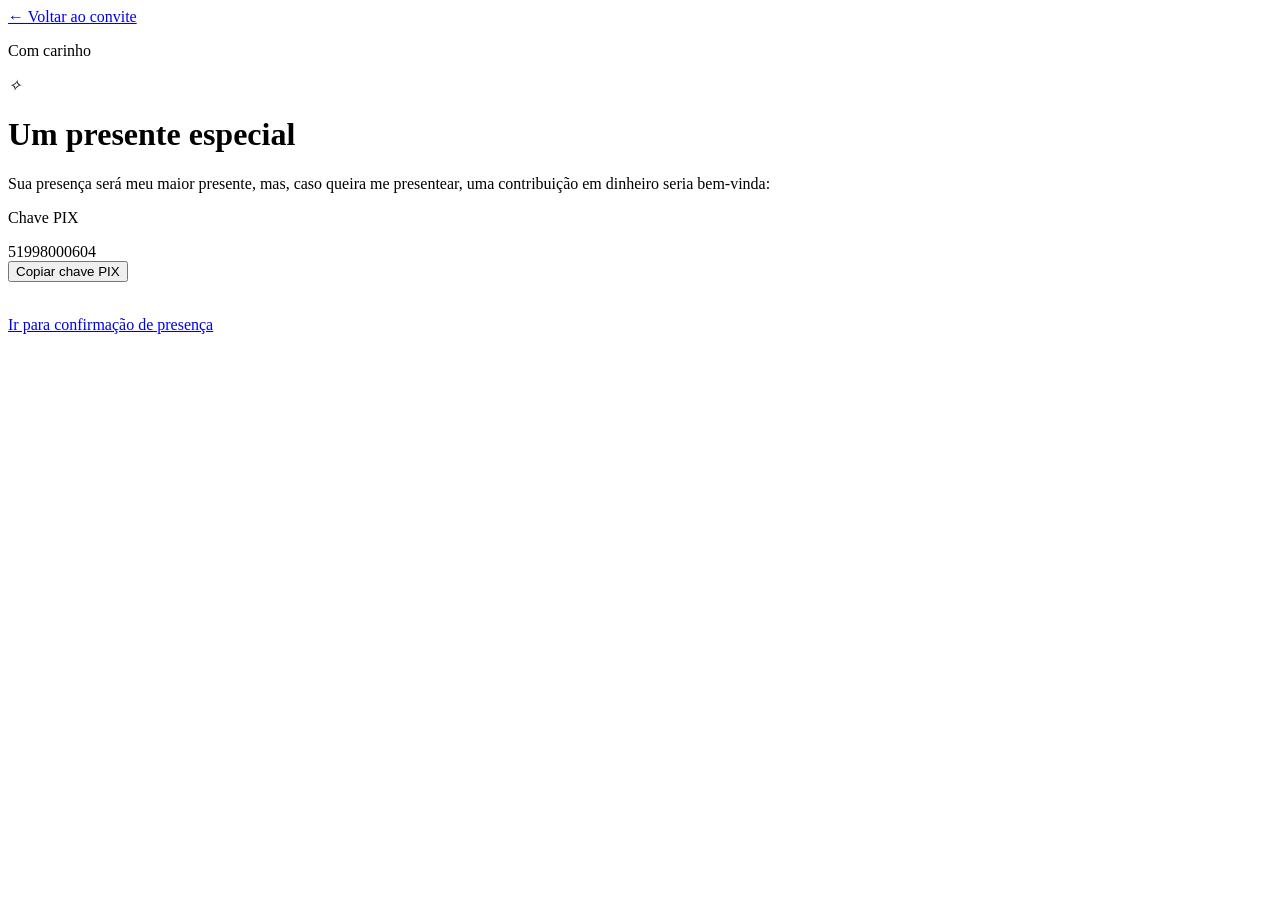
==== presente.html @ 044e8b11 "Add files via upload" ====
<!doctype html>
<html lang="pt-BR">
<head>
  <meta charset="utf-8">
  <meta name="viewport" content="width=device-width, initial-scale=1">
  <meta name="theme-color" content="#f8f4f1">
  <title>Um carinho | Taciane Baum Cruz</title>
  <link rel="preconnect" href="https://fonts.googleapis.com">
  <link rel="preconnect" href="https://fonts.gstatic.com" crossorigin>
  <link href="https://fonts.googleapis.com/css2?family=Cormorant+Garamond:wght@400;500;600&family=Italianno&family=Montserrat:wght@300;400;500;600&display=swap" rel="stylesheet">
  <link rel="stylesheet" href="assets/style.css">
</head>
<body class="gift-page">
  <main class="gift-main section reveal">
    <a class="back-link" href="index.html">← Voltar ao convite</a>
    <div class="gift-paper">
      <p class="script-label">Com carinho</p>
      <div class="ornament"><span></span><i>✧</i><span></span></div>
      <h1>Um presente especial</h1>
      <p class="gift-message">Sua presença será meu maior presente, mas, caso queira me presentear, uma contribuição em dinheiro seria bem-vinda:</p>
      <p class="pix-label">Chave PIX</p>
      <div class="pix-value" id="pix-key">51998000604</div>
      <button class="button" id="copy-pix" type="button">Copiar chave PIX</button>
      <p class="copy-feedback" id="copy-feedback" role="status" aria-live="polite"></p>
      <img class="gift-flowers" src="assets/flores-aquarela.png" alt="" aria-hidden="true">
    </div>
    <a class="back-link bottom-back" href="index.html#confirmacao">Ir para confirmação de presença</a>
  </main>
  <script src="assets/script.js"></script>
</body>
</html>
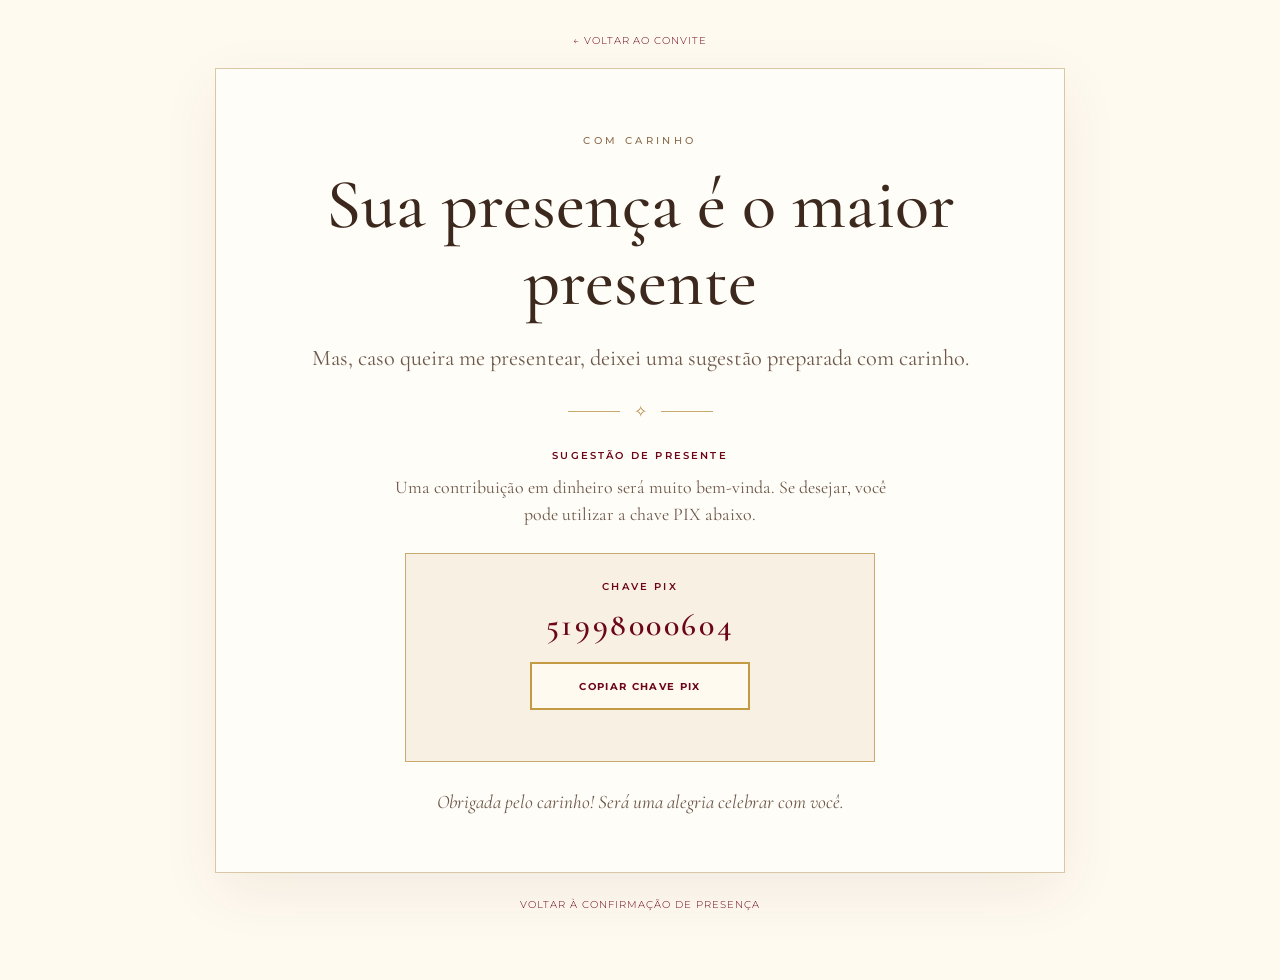
==== commit cb6dad79: "Add files via upload" ====
--- a/presente.html
+++ b/presente.html
@@ -3,7 +3,8 @@
 <head>
   <meta charset="utf-8">
   <meta name="viewport" content="width=device-width, initial-scale=1">
-  <meta name="theme-color" content="#f8f4f1">
+  <meta name="theme-color" content="#6d0519">
+  <meta name="description" content="Uma sugestão de presente para a formatura de Taciane Baum Cruz.">
   <title>Um carinho | Taciane Baum Cruz</title>
   <link rel="preconnect" href="https://fonts.googleapis.com">
   <link rel="preconnect" href="https://fonts.gstatic.com" crossorigin>
@@ -11,20 +12,24 @@
   <link rel="stylesheet" href="assets/style.css">
 </head>
 <body class="gift-page">
-  <main class="gift-main section reveal">
-    <a class="back-link" href="index.html">← Voltar ao convite</a>
-    <div class="gift-paper">
-      <p class="script-label">Com carinho</p>
-      <div class="ornament"><span></span><i>✧</i><span></span></div>
-      <h1>Um presente especial</h1>
-      <p class="gift-message">Sua presença será meu maior presente, mas, caso queira me presentear, uma contribuição em dinheiro seria bem-vinda:</p>
-      <p class="pix-label">Chave PIX</p>
-      <div class="pix-value" id="pix-key">51998000604</div>
-      <button class="button" id="copy-pix" type="button">Copiar chave PIX</button>
-      <p class="copy-feedback" id="copy-feedback" role="status" aria-live="polite"></p>
-      <img class="gift-flowers" src="assets/flores-aquarela.png" alt="" aria-hidden="true">
-    </div>
-    <a class="back-link bottom-back" href="index.html#confirmacao">Ir para confirmação de presença</a>
+  <main class="gift-detail">
+    <a class="back-link" href="index.html">← VOLTAR AO CONVITE</a>
+    <section class="gift-detail-card">
+      <p class="gift-kicker">COM CARINHO</p>
+      <h1>Sua presença é o maior presente</h1>
+      <p class="gift-detail-intro">Mas, caso queira me presentear, deixei uma sugestão preparada com carinho.</p>
+      <div class="gift-divider"><span>✧</span></div>
+      <p class="gift-suggestion-label">SUGESTÃO DE PRESENTE</p>
+      <p class="gift-detail-copy">Uma contribuição em dinheiro será muito bem-vinda. Se desejar, você pode utilizar a chave PIX abaixo.</p>
+      <div class="pix-panel">
+        <span class="pix-label">CHAVE PIX</span>
+        <strong class="pix-value" id="pix-key">51998000604</strong>
+        <button class="button pix-copy-button" id="copy-pix" type="button">COPIAR CHAVE PIX</button>
+        <p class="copy-feedback" id="copy-feedback" role="status" aria-live="polite"></p>
+      </div>
+      <p class="gift-thanks">Obrigada pelo carinho! Será uma alegria celebrar com você.</p>
+    </section>
+    <a class="back-link gift-back-bottom" href="index.html#confirmacao">VOLTAR À CONFIRMAÇÃO DE PRESENÇA</a>
   </main>
   <script src="assets/script.js"></script>
 </body>
--- a/assets/style.css
+++ b/assets/style.css
@@ -0,0 +1,350 @@
+/* Identidade visual inspirada no canudo e na beca: bordô, marfim, preto e dourado. */
+:root {
+  --wine: #6d0519;
+  --wine-deep: #4d0715;
+  --ivory: #f7f2e8;
+  --paper: #fffdf8;
+  --ink: #241c1b;
+  --muted: #716660;
+  --champagne: #b99a62;
+  --sage: #85876a;
+  --serif: "Cormorant Garamond", Georgia, serif;
+  --sans: "Montserrat", Arial, sans-serif;
+  --script: "Italianno", cursive;
+}
+* { box-sizing: border-box; }
+html { scroll-behavior: smooth; }
+body { margin: 0; color: var(--ink); background: var(--ivory); font-family: var(--sans); font-weight: 300; }
+a { color: inherit; }
+.hero { min-height: 100svh; height: 900px; max-height: 1100px; position: relative; display: grid; place-items: end center; overflow: hidden; background: #29231f; }
+.hero-photo { position: absolute; inset: 0; width: 100%; height: 100%; object-fit: cover; object-position: center 38%; animation: photoReveal 1.6s ease both; }
+.hero-shade { position: absolute; inset: 0; background: linear-gradient(0deg, rgba(25,8,12,.62), transparent 55%, rgba(25,8,12,.08)); }
+.hero-caption { z-index: 1; color: white; text-align: center; padding: 0 20px 8vh; animation: riseIn 1.2s .35s both; }
+.hero-caption h1 { font: 500 clamp(2.8rem, 7vw, 5.6rem)/.95 var(--serif); margin: 13px 0 28px; }
+.eyebrow { font-size: .62rem; letter-spacing: .24em; text-transform: uppercase; color: var(--wine); }
+.eyebrow.light { color: rgba(255,255,255,.92); }
+.hero-link { display: inline-flex; gap: 14px; align-items: center; padding: 13px 22px; border: 1px solid rgba(255,255,255,.7); text-decoration: none; text-transform: uppercase; letter-spacing: .16em; font-size: .62rem; transition: background .25s, color .25s; }
+.hero-link:hover { background: white; color: var(--wine); }
+.section { padding: 100px 24px; }
+.invitation { padding-top: 82px; padding-bottom: 82px; background: var(--ivory); }
+.paper { max-width: 920px; min-height: 950px; margin: auto; background: var(--paper); border: 1px solid #e2d7c5; box-shadow: 0 20px 70px rgba(55,31,24,.08); position: relative; overflow: hidden; }
+.paper:before, .gift-paper:before { content: ""; position: absolute; inset: 13px; border: 1px solid rgba(185,154,98,.5); pointer-events: none; z-index: 3; }
+.paper-content { position: relative; z-index: 2; text-align: center; padding: 58px 28px 285px; }
+.script-label { font: 400 3.6rem/1 var(--script); color: var(--wine); margin: 0 0 8px; }
+.course { font-size: .58rem; letter-spacing: .32em; text-transform: uppercase; color: var(--muted); margin: 0 0 15px; }
+.graduate-name { font: 500 clamp(2.5rem, 6vw, 4.4rem)/1 var(--serif); color: var(--wine); margin: 0; }
+.university { font-size: .62rem; letter-spacing: .1em; text-transform: uppercase; color: var(--muted); margin: 18px auto 20px; }
+.ornament { display: flex; align-items: center; justify-content: center; gap: 13px; color: var(--champagne); margin: 20px auto; }
+.ornament span { width: 54px; height: 1px; background: #cdb88e; }
+.ornament i { font-style: normal; font-size: 1rem; }
+.intro { max-width: 470px; margin: 0 auto 25px; font: 400 1.22rem/1.5 var(--serif); color: #62514b; }
+.date-block { position: relative; z-index: 2; }
+.date-month, .date-year { letter-spacing: .3em; font-size: .62rem; color: var(--wine); margin: 0; }
+.date-number { font: 400 clamp(6rem, 13vw, 9rem)/.8 var(--serif); color: var(--wine); margin: 10px 0; }
+.date-place { font-size: .64rem; letter-spacing: .2em; color: var(--ink); margin-top: 20px; }
+.date-place span { color: var(--champagne); padding: 0 7px; }
+/* A nova arte de íris é uma borda inferior. Ela fica atrás do conteúdo e começa abaixo da data. */
+.floral-art { position: absolute; z-index: 1; display: block; width: 100%; height: 265px; object-fit: contain; object-position: center bottom; bottom: 0; left: 0; pointer-events: none; }
+.events { background: #eee7d9; text-align: center; }
+.section-title { font: 500 clamp(2.8rem, 6vw, 4rem)/1 var(--serif); color: var(--wine); margin: 13px 0 45px; }
+.event-grid { max-width: 900px; margin: auto; display: grid; grid-template-columns: repeat(2, 1fr); gap: 22px; text-align: center; }
+.event-card { background: var(--paper); border: 1px solid #d8c39a; padding: 42px 30px 38px; }
+.card-kicker { font-size: .58rem; letter-spacing: .2em; text-transform: uppercase; color: var(--champagne); }
+.event-card h3 { font: 500 2.25rem/1 var(--serif); color: var(--wine); margin: 14px 0; }
+.event-time { font: 500 2.2rem var(--serif); color: var(--ink); margin: 12px 0 18px; }
+.venue { font: 500 1.25rem/1.2 var(--serif); margin: 0 auto 10px; }
+.address { color: var(--muted); font-size: .72rem; line-height: 1.8; }
+.text-link { display: inline-block; margin-top: 12px; color: var(--wine); text-transform: uppercase; letter-spacing: .1em; font-size: .57rem; text-decoration: none; border-bottom: 1px solid #c9ae7b; padding-bottom: 5px; }
+.text-link span { color: var(--champagne); }
+.attire { max-width: 900px; margin: 16px auto 0; display: flex; justify-content: center; align-items: center; gap: 16px; padding: 19px; background: #f8f3e9; border: 1px solid #d8c39a; border-radius: 5px; color: var(--wine); text-align: left; }
+.attire-icon { color: var(--champagne); font-size: 1.5rem; }
+.attire-label { display: block; text-transform: uppercase; letter-spacing: .2em; font-size: .55rem; margin-bottom: 4px; }
+.attire strong { font: 500 1.35rem var(--serif); color: #382a25; }
+.rsvp { max-width: none; margin: auto; text-align: center; background: var(--wine); color: var(--ivory); position: relative; overflow: hidden; }
+.rsvp .script-label { color: #f8f0e2; font-size: 3.5rem; }
+.rsvp .section-title { color: #fffaf0; margin-bottom: 20px; }
+.rsvp-copy { max-width: 570px; margin: 0 auto 30px; color: #f1e5dc; font: 400 1.25rem/1.55 var(--serif); }
+.deadline { display: inline-block; background: #f4ead8; border: 1px solid #c7a66c; padding: 13px 25px; margin-bottom: 32px; color: var(--wine-deep); }
+.deadline span { font-size: .57rem; letter-spacing: .2em; color: var(--wine); }
+.deadline p { margin: 5px 0 0; font-size: .75rem; }
+.rsvp-form { max-width: 490px; margin: auto; text-align: left; }
+.rsvp-form label { display: block; margin: 18px 0 8px; font-size: .67rem; letter-spacing: .07em; color: #f4e8d8; }
+.rsvp-form label span { color: #d9c8bb; }
+.rsvp-form input, .rsvp-form textarea { display: block; width: 100%; padding: 14px 15px; border: 1px solid #d5c5b2; border-radius: 2px; background: #fffdf8; font: 300 .78rem var(--sans); color: var(--ink); outline: none; }
+.rsvp-form input:focus, .rsvp-form textarea:focus { border-color: var(--champagne); }
+.rsvp-form textarea { resize: vertical; }
+.honeypot { position: absolute !important; left: -9999px !important; }
+.button { display: inline-block; border: 1px solid #d3b77f; background: #f4ead8; color: var(--wine); padding: 15px 26px; font: 500 .62rem var(--sans); letter-spacing: .14em; text-transform: uppercase; cursor: pointer; transition: background .25s, color .25s, transform .25s; }
+.rsvp-form .button { width: 100%; margin-top: 22px; }
+.button:hover { background: transparent; color: inherit; transform: translateY(-2px); }
+.rsvp-form .button:hover { color: #fff7e9; }
+.button:disabled { opacity: .65; cursor: wait; }
+.form-feedback, .copy-feedback { min-height: 1.3em; color: #f8e8ca; font: 400 1.1rem var(--serif); text-align: center; }
+.gift-invite { margin-top: 35px; color: #f1e5dc; font-size: .7rem; }
+.gift-invite a { color: #f2d9a8; }
+.footer { padding: 42px 20px 50px; text-align: center; background: var(--ivory); color: var(--wine); }
+.footer-flourish { color: var(--champagne); }
+.footer p { font: 400 1.25rem var(--serif); margin: 9px 0 0; }
+.footer strong { display: block; font: 400 2.8rem var(--script); }
+.footer small { display: block; margin-top: 10px; font-size: .55rem; letter-spacing: .22em; }
+.gift-page { min-height: 100vh; }
+.gift-main { min-height: 100vh; display: flex; flex-direction: column; justify-content: center; align-items: center; padding-top: 50px; padding-bottom: 50px; background: var(--ivory); }
+.back-link { color: var(--wine); font-size: .62rem; letter-spacing: .1em; text-decoration: none; margin-bottom: 22px; }
+.gift-paper { width: min(100%, 650px); min-height: 700px; position: relative; overflow: hidden; background: var(--paper); border: 1px solid #e2d7c5; box-shadow: 0 20px 70px rgba(55,31,24,.08); text-align: center; padding: 75px 35px 245px; }
+.gift-content { position: relative; z-index: 2; }
+.gift-paper h1 { font: 500 3.3rem/1 var(--serif); color: var(--wine); margin: 15px 0 22px; }
+.gift-message { max-width: 430px; margin: 0 auto 30px; font: 400 1.25rem/1.5 var(--serif); color: var(--muted); }
+.pix-label { text-transform: uppercase; font-size: .58rem; letter-spacing: .22em; color: var(--champagne); }
+.pix-value { font: 500 1.6rem var(--serif); letter-spacing: .07em; color: var(--wine); margin: 10px 0 22px; }
+.gift-flowers { position: absolute; z-index: 1; bottom: 0; left: 0; width: 100%; height: 210px; object-fit: contain; object-position: center bottom; pointer-events: none; }
+.bottom-back { margin: 22px 0 0; }
+.reveal { opacity: 0; transform: translateY(24px); transition: opacity .9s ease, transform .9s ease; }
+.reveal.is-visible { opacity: 1; transform: translateY(0); }
+@keyframes photoReveal { from { opacity: 0; transform: scale(1.035); } to { opacity: 1; transform: scale(1); } }
+@keyframes riseIn { from { opacity: 0; transform: translateY(18px); } to { opacity: 1; transform: translateY(0); } }
+@media (max-width: 680px) {
+  .hero { height: 100svh; min-height: 650px; }
+  .hero-photo { object-position: 51% center; }
+  .hero-caption { padding-bottom: 7vh; }
+  .section { padding: 70px 17px; }
+  .invitation { padding: 48px 12px; }
+  .paper { min-height: 900px; }
+  .paper-content { padding: 52px 18px 245px; }
+  .university { max-width: 260px; line-height: 1.7; }
+  .intro { font-size: 1.15rem; }
+  .date-number { font-size: 7rem; }
+  .date-place { font-size: .53rem; letter-spacing: .12em; }
+  .floral-art { height: 220px; width: 100%; object-fit: contain; }
+  .event-grid { grid-template-columns: 1fr; gap: 14px; }
+  .event-card { padding: 32px 20px; }
+  .section-title { margin-bottom: 30px; }
+  .gift-paper { padding: 65px 24px 210px; min-height: 650px; }
+  .gift-paper h1 { font-size: 2.8rem; }
+  .gift-message { font-size: 1.15rem; }
+  .gift-flowers { height: 175px; }
+}
+@media (prefers-reduced-motion: reduce) {
+  *, *::before, *::after { scroll-behavior: auto !important; animation-duration: .01ms !important; transition-duration: .01ms !important; }
+}
+
+
+/* AJUSTE FINAL — bordô vivo #6d0519 + marfim. Sem tons rosados ou lilases. */
+:root {
+  --wine: #6d0519;
+  --wine-deep: #43000d;
+  --ivory: #fffaf0;
+  --paper: #fffdf7;
+  --ink: #24130f;
+  --muted: #59443c;
+  --champagne: #c49a42;
+  --sage: #69734b;
+}
+body { background: var(--ivory); color: var(--ink); }
+.invitation { background: #fffaf0; }
+.paper { background: #fffdf7; border: 2px solid #6d0519; box-shadow: 0 18px 50px rgba(109,5,25,.12); }
+.paper:before, .gift-paper:before { border: 1px solid #c49a42; }
+.script-label { color: #6d0519; font-size: clamp(4.6rem, 8vw, 6.2rem); line-height: .95; }
+.graduate-name { color: #6d0519; font-size: clamp(3.2rem, 7vw, 5.2rem); font-weight: 600; }
+.course { color: #6d0519; font-weight: 600; letter-spacing: .38em; }
+.university { color: #43000d; font-weight: 500; }
+.intro { color: #3f251e; }
+.ornament { color: #c49a42; }
+.ornament span { background: #c49a42; }
+.date-block { margin-top: 25px; }
+.date-number {
+  color: #6d0519;
+  font: 600 clamp(5.8rem, 12vw, 9.2rem)/.95 var(--serif);
+  letter-spacing: -.035em;
+  white-space: nowrap;
+  margin: 22px 0 12px;
+}
+.date-place { color: #43000d; font-weight: 600; letter-spacing: .22em; }
+.date-place span { color: #c49a42; }
+.floral-art { height: 265px; object-fit: contain; object-position: center bottom; bottom: 0; z-index: 1; }
+.events { background: #6d0519; color: #fffaf0; }
+.events .eyebrow { color: #f7e8bd; }
+.events .section-title { color: #fffaf0; }
+.event-card { background: #fffdf7; border: 2px solid #c49a42; box-shadow: 0 8px 22px rgba(40,0,8,.12); }
+.event-card h3 { color: #6d0519; font-size: 2.55rem; }
+.event-time { color: #43000d; }
+.venue { color: #24130f; }
+.address { color: #59443c; }
+.card-kicker { color: #8b641c; }
+.text-link { color: #6d0519; border-bottom-color: #c49a42; font-weight: 600; }
+.text-link span { color: #8b641c; }
+.attire { background: #fffdf7; border: 2px solid #c49a42; color: #6d0519; }
+.attire-icon { color: #8b641c; }
+.attire strong { color: #43000d; }
+.rsvp { background: #43000d; color: #fffaf0; }
+.rsvp .script-label, .rsvp .section-title { color: #fffaf0; }
+.rsvp-copy { color: #fff3d9; }
+.deadline { background: #fffaf0; border: 2px solid #c49a42; color: #43000d; }
+.deadline span { color: #6d0519; font-weight: 700; }
+.rsvp-form label { color: #fff3d9; }
+.rsvp-form input, .rsvp-form textarea { background: #fffdf7; border: 2px solid #c49a42; color: #24130f; }
+.button { background: #fffaf0; border: 2px solid #c49a42; color: #6d0519; font-weight: 700; }
+.button:hover { background: #6d0519; border-color: #fffaf0; color: #fffaf0; }
+.rsvp-form .button:hover { color: #fffaf0; }
+.form-feedback, .copy-feedback { color: #fff3d9; }
+.gift-invite { color: #fff3d9; }
+.gift-invite a { color: #f2d28b; font-weight: 600; }
+.footer { background: #6d0519; color: #fffaf0; }
+.footer-flourish { color: #f2d28b; }
+.gift-main { background: #fffaf0; }
+.gift-paper { background: #fffdf7; border: 2px solid #6d0519; }
+.gift-paper h1, .pix-value, .back-link { color: #6d0519; }
+.gift-message { color: #59443c; }
+.pix-label { color: #8b641c; }
+.gift-flowers { height: 190px; object-fit: contain; object-position: center bottom; }
+@media (max-width: 680px) {
+  .paper { min-height: 900px; }
+  .paper-content { padding: 60px 16px 285px; }
+  .script-label { font-size: 4.7rem; }
+  .graduate-name { font-size: clamp(2.9rem, 10vw, 4rem); }
+  .date-number { font-size: clamp(4.4rem, 13vw, 6.3rem); margin-top: 28px; }
+  .date-place { font-size: .58rem; letter-spacing: .12em; }
+  .floral-art { height: 225px; }
+  .events { background: #6d0519; }
+  .event-card h3 { font-size: 2.35rem; }
+}
+
+
+/* Seção de presente — composição editorial inspirada na referência enviada. */
+.gift-teaser {
+  background: #fffaf0;
+  color: #6d0519;
+  text-align: center;
+  padding: 92px 24px 100px;
+  border-top: 1px solid #e5d8c1;
+}
+.gift-kicker {
+  color: #8b6d50;
+  font: 500 .62rem var(--sans);
+  letter-spacing: .34em;
+  margin: 0 0 20px;
+}
+.gift-teaser h2 {
+  color: #3c281d;
+  font: 500 clamp(2.4rem, 5.4vw, 4rem)/1.12 var(--serif);
+  margin: 0 auto 20px;
+}
+.gift-teaser > p:not(.gift-kicker) {
+  color: #6c574a;
+  font: 400 clamp(1.05rem, 2vw, 1.35rem)/1.5 var(--serif);
+  margin: 0 auto 30px;
+}
+.gift-cta {
+  display: inline-flex;
+  align-items: center;
+  justify-content: center;
+  min-height: 52px;
+  padding: 0 30px;
+  background: #6d0519;
+  border: 1px solid #6d0519;
+  color: #fffaf0;
+  text-decoration: none;
+  font: 500 .62rem var(--sans);
+  letter-spacing: .16em;
+  transition: background .25s, color .25s, transform .25s;
+}
+.gift-cta:hover {
+  background: #fffaf0;
+  color: #6d0519;
+  transform: translateY(-2px);
+}
+.gift-detail {
+  min-height: 100vh;
+  background: #fffaf0;
+  padding: 34px 22px 48px;
+  display: flex;
+  flex-direction: column;
+  align-items: center;
+  justify-content: center;
+}
+.gift-detail-card {
+  width: min(100%, 850px);
+  text-align: center;
+  padding: 65px 36px 58px;
+  background: #fffdf7;
+  border: 1px solid #d9c7a5;
+  box-shadow: 0 18px 55px rgba(65,28,15,.07);
+}
+.gift-detail-card h1 {
+  color: #3c281d;
+  font: 500 clamp(2.5rem, 6vw, 4.4rem)/1.1 var(--serif);
+  margin: 0 auto 20px;
+}
+.gift-detail-intro {
+  color: #6c574a;
+  font: 400 clamp(1.05rem, 2vw, 1.4rem)/1.5 var(--serif);
+  margin: 0 auto;
+}
+.gift-divider {
+  display: flex;
+  align-items: center;
+  justify-content: center;
+  gap: 14px;
+  color: #b58b45;
+  margin: 28px auto;
+}
+.gift-divider:before, .gift-divider:after {
+  content: "";
+  width: 52px;
+  height: 1px;
+  background: #c8a96e;
+}
+.gift-suggestion-label {
+  color: #6d0519;
+  font: 600 .62rem var(--sans);
+  letter-spacing: .22em;
+  margin: 0 0 13px;
+}
+.gift-detail-copy {
+  color: #6c574a;
+  font: 400 1.12rem/1.5 var(--serif);
+  max-width: 520px;
+  margin: 0 auto 25px;
+}
+.pix-panel {
+  width: min(100%, 470px);
+  margin: 0 auto;
+  padding: 26px 24px 18px;
+  background: #f7f0e3;
+  border: 1px solid #c8a96e;
+}
+.pix-panel .pix-label {
+  display: block;
+  color: #6d0519;
+  font: 600 .62rem var(--sans);
+  letter-spacing: .22em;
+}
+.pix-panel .pix-value {
+  display: block;
+  color: #6d0519;
+  font: 600 clamp(1.45rem, 4vw, 2rem) var(--serif);
+  letter-spacing: .08em;
+  margin: 13px 0 18px;
+}
+.pix-copy-button {
+  min-width: 220px;
+  min-height: 48px;
+  font-size: .6rem;
+}
+.gift-detail .copy-feedback {
+  color: #6d0519;
+  margin: 10px 0 0;
+  min-height: 1.3em;
+}
+.gift-thanks {
+  color: #6c574a;
+  font: italic 1.2rem var(--serif);
+  margin: 28px 0 0;
+}
+.gift-back-bottom { margin-top: 25px; }
+@media (max-width: 600px) {
+  .gift-teaser { padding: 72px 22px 78px; }
+  .gift-detail { padding: 20px 14px 30px; }
+  .gift-detail-card { padding: 48px 20px 42px; }
+  .gift-detail-card h1 { font-size: 2.7rem; }
+  .pix-panel { padding: 22px 14px 15px; }
+}
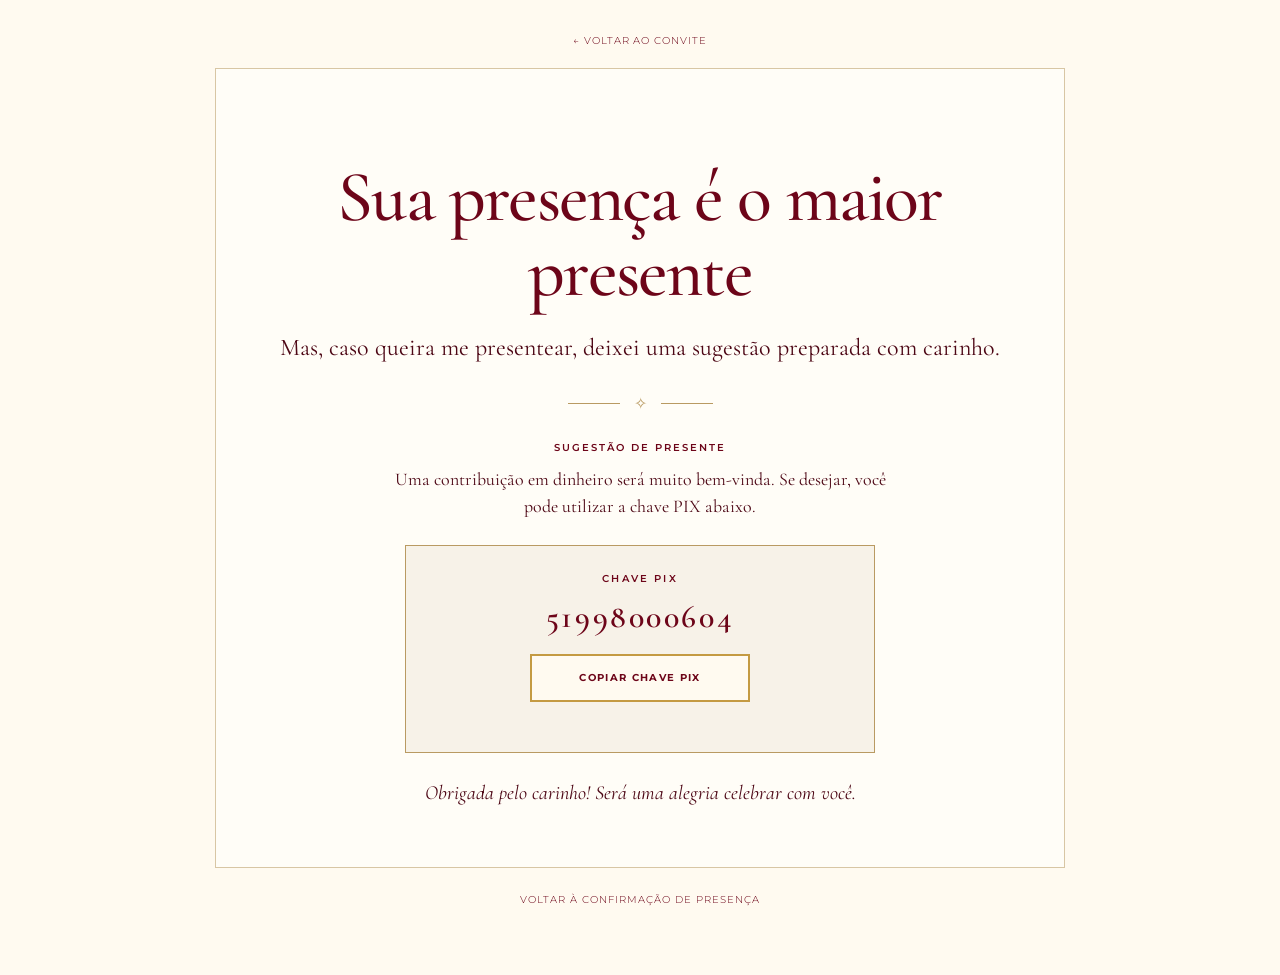
==== commit 87035cfd: "Update gift-kicker paragraph in presente.html" ====
--- a/presente.html
+++ b/presente.html
@@ -15,7 +15,7 @@
   <main class="gift-detail">
     <a class="back-link" href="index.html">← VOLTAR AO CONVITE</a>
     <section class="gift-detail-card">
-      <p class="gift-kicker">COM CARINHO</p>
+      <p class="gift-kicker">
       <h1>Sua presença é o maior presente</h1>
       <p class="gift-detail-intro">Mas, caso queira me presentear, deixei uma sugestão preparada com carinho.</p>
       <div class="gift-divider"><span>✧</span></div>
--- a/assets/style.css
+++ b/assets/style.css
@@ -348,3 +348,1308 @@
   .gift-detail-card h1 { font-size: 2.7rem; }
   .pix-panel { padding: 22px 14px 15px; }
 }
+
+
+/* REFINAMENTO DA SEÇÃO PRESENTE — mesma tipografia e linguagem do convite. */
+.gift-teaser {
+  background: #fffaf0;
+  color: #6d0519;
+  text-align: center;
+  padding: 92px 24px 104px;
+  border-top: 1px solid #d8c6a4;
+}
+.gift-teaser .gift-kicker,
+.gift-detail .gift-kicker {
+  color: #6d0519;
+  font: 500 .62rem/1.4 var(--sans);
+  letter-spacing: .32em;
+  margin: 0 0 23px;
+}
+.gift-teaser h2 {
+  max-width: 900px;
+  color: #6d0519;
+  font: 500 clamp(2.8rem, 6vw, 4.7rem)/1.03 var(--serif);
+  letter-spacing: -.025em;
+  margin: 0 auto 22px;
+}
+.gift-teaser > p:not(.gift-kicker) {
+  max-width: 760px;
+  color: #4d0715;
+  font: 400 clamp(1.2rem, 2.2vw, 1.55rem)/1.35 var(--serif);
+  margin: 0 auto 32px;
+}
+.gift-cta {
+  min-height: 54px;
+  padding: 0 31px;
+  background: #6d0519;
+  border: 1px solid #6d0519;
+  color: #fffaf0;
+  font: 500 .62rem/1 var(--sans);
+  letter-spacing: .16em;
+  border-radius: 0;
+  box-shadow: none;
+}
+.gift-cta:hover {
+  background: #fffaf0;
+  color: #6d0519;
+}
+.gift-detail {
+  background: #fffaf0;
+}
+.gift-detail-card {
+  max-width: 850px;
+  background: #fffdf7;
+  border: 1px solid #d8c6a4;
+  box-shadow: none;
+  padding: 68px 38px 62px;
+}
+.gift-detail-card h1 {
+  color: #6d0519;
+  font: 500 clamp(2.8rem, 6vw, 4.5rem)/1.04 var(--serif);
+  letter-spacing: -.025em;
+}
+.gift-detail-intro,
+.gift-detail-copy,
+.gift-thanks {
+  color: #4d0715;
+  font-family: var(--serif);
+}
+.gift-detail-intro { font-size: clamp(1.2rem, 2.2vw, 1.5rem); }
+.gift-divider { color: #b99a62; }
+.gift-divider:before, .gift-divider:after { background: #b99a62; }
+.gift-suggestion-label {
+  color: #6d0519;
+  font-family: var(--sans);
+  letter-spacing: .2em;
+}
+.pix-panel {
+  background: #f7f2e8;
+  border: 1px solid #b99a62;
+  border-radius: 0;
+}
+.pix-panel .pix-label { color: #6d0519; font-family: var(--sans); }
+.pix-panel .pix-value {
+  color: #6d0519;
+  font: 600 clamp(1.5rem, 4vw, 2rem) var(--serif);
+}
+.gift-detail .copy-feedback { color: #6d0519; font-family: var(--sans); }
+.gift-thanks { font-size: 1.25rem; }
+@media (max-width: 600px) {
+  .gift-teaser { padding: 72px 22px 80px; }
+  .gift-teaser h2 { font-size: clamp(2.65rem, 10vw, 3.5rem); }
+  .gift-detail-card { padding: 50px 20px 44px; }
+  .gift-detail-card h1 { font-size: clamp(2.6rem, 10vw, 3.5rem); }
+}
+
+
+/* Ajustes finais aprovados: cartão mais compacto, data delicada e ícones de traje. */
+.paper {
+  min-height: 820px;
+}
+.paper-content {
+  padding: 48px 28px 300px;
+}
+.date-number {
+  color: #6d0519;
+  font-family: var(--serif);
+  font-size: clamp(5.2rem, 9.3vw, 7.1rem);
+  font-weight: 400;
+  line-height: .98;
+  letter-spacing: .005em;
+  margin: 24px 0 10px;
+}
+.date-place {
+  font-weight: 400;
+  letter-spacing: .2em;
+}
+.floral-art {
+  width: 100%;
+  height: 285px;
+  object-fit: contain;
+  object-position: center bottom;
+}
+.attire {
+  gap: 18px;
+}
+.attire-icons {
+  display: inline-flex;
+  align-items: center;
+  gap: 7px;
+  color: #6d0519;
+  flex: 0 0 auto;
+}
+.attire-icons svg {
+  width: 25px;
+  height: 31px;
+  fill: none;
+  stroke: currentColor;
+  stroke-width: 1.6;
+  stroke-linecap: round;
+  stroke-linejoin: round;
+}
+@media (max-width: 680px) {
+  .paper {
+    min-height: 760px;
+  }
+  .paper-content {
+    padding: 43px 16px 220px;
+  }
+  .date-number {
+    font-size: clamp(3.9rem, 11.2vw, 5.2rem);
+    letter-spacing: 0;
+    margin-top: 22px;
+  }
+  .date-place {
+    font-size: .54rem;
+    letter-spacing: .12em;
+  }
+  .floral-art {
+    height: 205px;
+    width: 100%;
+    object-fit: contain;
+  }
+  .attire-icons svg {
+    width: 23px;
+    height: 29px;
+  }
+}
+
+/* Refinamento de espaçamento: texto totalmente livre da borda floral. */
+.paper { min-height: 900px; }
+.paper-content { padding: 48px 28px 315px; }
+.date-number {
+  font-family: var(--serif);
+  font-weight: 400;
+  font-size: clamp(5.1rem, 9vw, 6.8rem);
+  line-height: 1;
+  letter-spacing: .01em;
+  margin: 17px 0 8px;
+}
+.floral-art { height: 285px; object-fit: contain; }
+@media (max-width: 680px) {
+  .paper { min-height: 820px; }
+  .paper-content { padding: 43px 16px 225px; }
+  .date-number { font-size: clamp(3.7rem, 10.8vw, 5rem); margin-top: 18px; }
+  .floral-art { height: 195px; }
+}
+
+
+/* Ajuste de proporção do cartão: flores integradas ao rodapé, sem grande área vazia. */
+.paper { min-height: 760px; }
+.paper-content { padding: 52px 28px 24px; }
+.date-number {
+  font-family: "Bodoni Moda", "Bodoni MT", "Times New Roman", serif;
+  font-weight: 400;
+  font-size: clamp(5rem, 10.5vw, 7.2rem);
+  line-height: 1.02;
+  letter-spacing: .015em;
+  margin: 20px 0 8px;
+}
+.date-place { margin-top: 10px; }
+.floral-art { height: 225px; object-fit: contain; object-position: center bottom; }
+@media (max-width: 680px) {
+  .paper { min-height: 820px; }
+  .paper-content { padding: 48px 17px 215px; }
+  .date-number {
+    font-size: clamp(4.1rem, 12vw, 5.8rem);
+    letter-spacing: 0;
+    margin-top: 22px;
+  }
+  .floral-art { height: 205px; }
+}
+
+/* Último refinamento do cartão floral: proporção compacta e flores encostadas ao rodapé. */
+.paper { min-height: 830px; }
+.paper-content { padding: 48px 28px 20px; }
+.floral-art {
+  width: 100%;
+  height: auto;
+  max-height: 300px;
+  object-fit: contain;
+  object-position: center bottom;
+}
+.date-number {
+  font-family: "Bodoni Moda", "Bodoni MT", "Times New Roman", serif;
+  font-size: clamp(5rem, 10.5vw, 7.1rem);
+  font-weight: 400;
+  line-height: 1.02;
+  letter-spacing: .015em;
+}
+@media (max-width: 680px) {
+  .paper { min-height: 780px; }
+  .paper-content { padding: 43px 16px 150px; }
+  .floral-art { max-height: 165px; }
+  .date-number { font-size: clamp(4rem, 12vw, 5.4rem); }
+}
+
+
+/* Tipografia delicada para os horários dos eventos e ícone de traje enviado. */
+.event-time {
+  font-family: "Cormorant Garamond", Georgia, serif;
+  font-size: clamp(2.35rem, 4vw, 2.85rem);
+  font-weight: 400;
+  line-height: 1;
+  letter-spacing: .015em;
+  color: #43000d;
+  margin: 12px 0 18px;
+}
+.attire-icons {
+  display: inline-flex;
+  align-items: center;
+  justify-content: center;
+  flex: 0 0 auto;
+}
+.attire-icons img {
+  display: block;
+  width: 43px;
+  height: 43px;
+  object-fit: contain;
+  filter: grayscale(1);
+}
+@media (max-width: 680px) {
+  .event-time { font-size: 2.35rem; }
+  .attire-icons img { width: 38px; height: 38px; }
+}
+
+
+/* Traje em uma única linha, com o ícone alinhado verticalmente ao texto. */
+.attire {
+  display: flex;
+  flex-direction: row;
+  align-items: center;
+  justify-content: center;
+  gap: 13px;
+  flex-wrap: nowrap;
+  white-space: nowrap;
+}
+.attire > div {
+  display: inline-flex;
+  align-items: baseline;
+  gap: 7px;
+  white-space: nowrap;
+}
+.attire-label {
+  display: inline;
+  margin: 0;
+  white-space: nowrap;
+}
+.attire strong {
+  display: inline;
+  white-space: nowrap;
+}
+.attire-icons img {
+  width: 38px;
+  height: 38px;
+}
+@media (max-width: 420px) {
+  .attire { gap: 8px; padding: 15px 10px; }
+  .attire-icons img { width: 32px; height: 32px; }
+  .attire > div { gap: 5px; }
+}
+
+
+/* Traje em uma única linha, com tipografia uniforme. */
+.attire {
+  display: flex;
+  align-items: center;
+  justify-content: center;
+  gap: 14px;
+  padding: 17px 22px;
+}
+.attire-text span {
+  display: inline;
+  color: #43000d;
+  font-family: "Cormorant Garamond", Georgia, serif;
+  font-size: 1.55rem;
+  font-weight: 500;
+  line-height: 1;
+  letter-spacing: .01em;
+  white-space: nowrap;
+}
+.attire-icons img {
+  width: 37px;
+  height: 37px;
+}
+@media (max-width: 680px) {
+  .attire { gap: 10px; padding: 15px 12px; }
+  .attire-text span { font-size: 1.35rem; }
+  .attire-icons img { width: 33px; height: 33px; }
+}
+
+
+/* Galeria de retratos na seção de presente — moldura inspirada na referência enviada. */
+.gift-teaser {
+  background: #fffaf0;
+  padding: 76px 28px 82px;
+}
+.gift-gallery {
+  width: min(100%, 1120px);
+  margin: 0 auto;
+  display: grid;
+  grid-template-columns: minmax(170px, 235px) minmax(320px, 1fr) minmax(170px, 235px);
+  align-items: center;
+  gap: clamp(24px, 4vw, 58px);
+}
+.gift-photo-frame {
+  margin: 0;
+  padding: 12px;
+  background: #fffdf8;
+  border: 1px solid #d8c6a4;
+  box-shadow: 0 9px 26px rgba(55,31,24,.09);
+  position: relative;
+}
+.gift-photo-frame:before {
+  content: "";
+  position: absolute;
+  inset: 5px;
+  border: 1px solid rgba(185,154,98,.55);
+  pointer-events: none;
+}
+.gift-photo-frame img {
+  display: block;
+  width: 100%;
+  aspect-ratio: 3 / 4;
+  object-fit: cover;
+}
+.gift-photo-left img { object-position: center 42%; }
+.gift-photo-right img { object-position: center 35%; }
+.gift-message {
+  text-align: center;
+  min-width: 0;
+}
+.gift-message .gift-kicker { margin-bottom: 18px; }
+.gift-message h2 {
+  font-size: clamp(2.35rem, 3.6vw, 3.6rem);
+  line-height: 1.06;
+}
+.gift-message > p:not(.gift-kicker) {
+  font-size: clamp(1.08rem, 1.55vw, 1.3rem);
+  line-height: 1.45;
+}
+@media (max-width: 760px) {
+  .gift-teaser { padding: 58px 18px 66px; }
+  .gift-gallery {
+    grid-template-columns: repeat(2, minmax(0, 1fr));
+    gap: 16px;
+    max-width: 520px;
+  }
+  .gift-message {
+    grid-column: 1 / -1;
+    grid-row: 2;
+    padding: 10px 4px 0;
+  }
+  .gift-photo-frame { padding: 8px; }
+  .gift-photo-frame img { aspect-ratio: 4 / 5; }
+  .gift-message h2 { font-size: clamp(2.2rem, 8vw, 3.1rem); }
+}
+
+
+/* Rodapé com retratos emoldurados, mantendo o fundo marfim do convite aprovado. */
+.footer {
+  background: var(--ivory, #f7f2e8);
+  color: var(--wine, #6d0519);
+  padding: 58px 28px 64px;
+}
+.footer-gallery {
+  width: min(100%, 1060px);
+  margin: 0 auto;
+  display: grid;
+  grid-template-columns: minmax(170px, 235px) minmax(280px, 1fr) minmax(170px, 235px);
+  align-items: center;
+  gap: clamp(24px, 4vw, 58px);
+}
+.footer-photo-frame {
+  margin: 0;
+  padding: 10px;
+  background: #fffdf8;
+  border: 1px solid #d8c6a4;
+  box-shadow: 0 8px 24px rgba(55,31,24,.09);
+  position: relative;
+}
+.footer-photo-frame:before {
+  content: "";
+  position: absolute;
+  inset: 5px;
+  border: 1px solid rgba(185,154,98,.55);
+  pointer-events: none;
+  z-index: 1;
+}
+.footer-photo-frame img {
+  display: block;
+  width: 100%;
+  aspect-ratio: 3 / 4;
+  object-fit: cover;
+}
+.footer-photo-frame:first-child img { object-position: center 42%; }
+.footer-photo-frame:last-child img { object-position: center 34%; }
+.footer-signature {
+  text-align: center;
+  min-width: 0;
+}
+.footer-flourish { color: var(--champagne, #b99a62); }
+.footer-signature p {
+  color: var(--wine, #6d0519);
+  font: 400 1.35rem var(--serif, "Cormorant Garamond", Georgia, serif);
+  margin: 12px 0 0;
+}
+.footer-signature strong {
+  display: block;
+  color: var(--wine, #6d0519);
+  font: 400 3.2rem var(--script, cursive);
+  margin: 0;
+}
+.footer-signature small {
+  display: block;
+  margin-top: 12px;
+  color: var(--wine, #6d0519);
+  font-size: .58rem;
+  letter-spacing: .22em;
+}
+@media (max-width: 760px) {
+  .footer { padding: 42px 18px 48px; }
+  .footer-gallery {
+    grid-template-columns: repeat(2, minmax(0, 1fr));
+    gap: 16px;
+    max-width: 520px;
+  }
+  .footer-signature {
+    grid-column: 1 / -1;
+    grid-row: 2;
+    padding: 8px 4px 0;
+  }
+  .footer-photo-frame { padding: 8px; }
+}
+
+
+/* Correções finais: horários delicados e flores responsivas sem cobrir a data/local. */
+.event-time {
+  font-family: "Cormorant Garamond", Georgia, serif !important;
+  font-size: clamp(2.35rem, 3.2vw, 2.8rem) !important;
+  font-weight: 400 !important;
+  line-height: 1.05 !important;
+  letter-spacing: .01em !important;
+  color: var(--ink) !important;
+  font-variant-numeric: lining-nums;
+}
+
+/* Arte floral ocupa a base do cartão; a data fica sempre acima da área da imagem. */
+.paper {
+  min-height: 850px;
+}
+.paper-content {
+  padding-bottom: 310px;
+}
+.date-block {
+  position: relative;
+  z-index: 4;
+}
+.date-number {
+  font-family: "Cormorant Garamond", Georgia, serif !important;
+  font-size: clamp(5.4rem, 9vw, 7.2rem) !important;
+  font-weight: 400 !important;
+  line-height: .98 !important;
+}
+.date-place {
+  position: relative;
+  z-index: 4;
+  margin-top: 12px;
+}
+.floral-art {
+  z-index: 1;
+  width: 100%;
+  height: 275px;
+  max-height: none;
+  object-fit: contain;
+  object-position: center bottom;
+  bottom: 0;
+  left: 0;
+}
+@media (max-width: 680px) {
+  .hero {
+    height: 100svh;
+    min-height: 620px;
+    max-height: none;
+  }
+  .hero-photo {
+    object-position: center 35%;
+  }
+  .paper {
+    min-height: 850px;
+  }
+  .paper-content {
+    padding: 43px 16px 245px;
+  }
+  .date-number {
+    font-size: clamp(4.5rem, 16vw, 5.6rem) !important;
+  }
+  .date-place {
+    font-size: .54rem;
+    letter-spacing: .12em;
+    white-space: nowrap;
+  }
+  .floral-art {
+    width: 122%;
+    max-width: none;
+    height: 210px;
+    left: -11%;
+    object-fit: contain;
+    object-position: center bottom;
+  }
+  .event-time {
+    font-size: 2.45rem !important;
+  }
+}
+
+
+/* Ajuste responsivo final das flores: arte maior no celular e sem invadir a data. */
+.paper {
+  min-height: 920px;
+}
+.paper-content {
+  padding-bottom: 325px;
+}
+.floral-art {
+  width: 100%;
+  height: auto;
+  max-height: none;
+  object-fit: contain;
+  object-position: center bottom;
+  bottom: 0;
+  left: 0;
+}
+.date-block,
+.date-place {
+  position: relative;
+  z-index: 4;
+}
+.event-time {
+  font-family: "Cormorant Garamond", Georgia, serif !important;
+  font-size: 2.65rem !important;
+  font-weight: 400 !important;
+  font-style: normal !important;
+  line-height: 1 !important;
+  letter-spacing: .015em !important;
+  color: var(--ink) !important;
+}
+@media (max-width: 680px) {
+  .paper {
+    min-height: 850px;
+  }
+  .paper-content {
+    padding: 43px 16px 250px;
+  }
+  .floral-art {
+    width: 122%;
+    height: auto;
+    max-width: none;
+    left: -11%;
+    bottom: 0;
+  }
+  .date-place {
+    font-size: .54rem;
+    letter-spacing: .12em;
+    white-space: nowrap;
+  }
+  .event-time {
+    font-size: 2.5rem !important;
+  }
+}
+
+
+/* Correção específica: eliminar o vão entre a data/local e as flores no celular. */
+@media (max-width: 680px) {
+  .paper {
+    min-height: 0 !important;
+    height: auto !important;
+  }
+  .paper-content {
+    padding: 43px 16px 205px !important;
+  }
+  .date-number {
+    margin-bottom: 4px !important;
+  }
+  .date-place {
+    margin-top: 4px !important;
+    line-height: 1.2 !important;
+  }
+  .floral-art {
+    width: 100% !important;
+    height: 190px !important;
+    max-height: 190px !important;
+    left: 0 !important;
+    bottom: 0 !important;
+    object-fit: contain !important;
+    object-position: center bottom !important;
+  }
+}
+
+
+/* Último ajuste mobile: flores imediatamente abaixo da linha de data/cidade. */
+@media (max-width: 680px) {
+  .paper {
+    min-height: 0 !important;
+    height: auto !important;
+  }
+  .paper-content {
+    padding: 43px 16px 112px !important;
+  }
+  .date-number {
+    margin: 8px 0 2px !important;
+  }
+  .date-place {
+    margin: 0 !important;
+    line-height: 1.15 !important;
+  }
+  .floral-art {
+    height: 185px !important;
+    max-height: 185px !important;
+    width: 100% !important;
+    left: 0 !important;
+    bottom: 0 !important;
+    object-fit: contain !important;
+    object-position: center bottom !important;
+  }
+}
+
+
+/* AJUSTE 27/11 — horários legíveis, capa inicial garantida e flores novas. */
+
+/* Numerais elegantes, mas com o algarismo 1 claramente distinguível. */
+.event-time {
+  font-family: "Bodoni Moda", "Georgia", serif !important;
+  font-size: 2.55rem !important;
+  font-weight: 400 !important;
+  font-style: normal !important;
+  font-variant-numeric: lining-nums !important;
+  letter-spacing: .015em !important;
+  line-height: 1.08 !important;
+  color: #241c1b !important;
+}
+
+/* Garante que a foto de abertura ocupe a primeira tela em celular e desktop. */
+.hero {
+  display: grid !important;
+  height: 100vh !important;
+  height: 100svh !important;
+  min-height: 620px !important;
+  max-height: none !important;
+}
+.hero-photo {
+  display: block !important;
+  width: 100% !important;
+  height: 100% !important;
+  object-fit: cover !important;
+}
+@media (max-width: 680px) {
+  .hero {
+    height: 100vh !important;
+    height: 100svh !important;
+    min-height: 100vh !important;
+    min-height: 100svh !important;
+  }
+  .hero-photo {
+    object-position: 51% 34% !important;
+  }
+  .hero-caption {
+    padding-bottom: max(34px, 6vh) !important;
+  }
+}
+
+/* A nova composição floral preenche a base sem invadir a data/cidade. */
+.paper {
+  min-height: 900px !important;
+}
+.paper-content {
+  padding-bottom: 300px !important;
+}
+.date-block,
+.date-place {
+  position: relative !important;
+  z-index: 4 !important;
+}
+.floral-art {
+  display: block !important;
+  width: 100% !important;
+  height: 275px !important;
+  max-height: none !important;
+  left: 0 !important;
+  bottom: 0 !important;
+  object-fit: contain !important;
+  object-position: center bottom !important;
+  z-index: 1 !important;
+}
+@media (max-width: 680px) {
+  .paper {
+    min-height: 0 !important;
+    height: auto !important;
+  }
+  .paper-content {
+    padding: 43px 16px 205px !important;
+  }
+  .date-number {
+    margin: 8px 0 2px !important;
+    font-size: clamp(4.5rem, 16vw, 5.6rem) !important;
+  }
+  .date-place {
+    margin: 0 !important;
+    font-size: .54rem !important;
+    letter-spacing: .12em !important;
+    line-height: 1.2 !important;
+    white-space: nowrap !important;
+  }
+  .floral-art {
+    width: 145% !important;
+    height: 190px !important;
+    max-height: 190px !important;
+    left: -22.5% !important;
+    bottom: 0 !important;
+    object-fit: cover !important;
+    object-position: center bottom !important;
+  }
+  .event-time {
+    font-size: 2.35rem !important;
+  }
+}
+
+
+/* Eventos: reproduz o painel marfim com divisor central bordô da referência aprovada. */
+.events {
+  background: #fffaf0 !important;
+  color: #241c1b !important;
+}
+.events .eyebrow { color: #8b641c !important; }
+.events .section-title { color: #6d0519 !important; }
+.event-grid {
+  max-width: 900px !important;
+  grid-template-columns: minmax(0, 1fr) minmax(0, 1fr) !important;
+  gap: 0 !important;
+  border: 1px solid #c49a42 !important;
+  background: #fffdf8 !important;
+  box-shadow: none !important;
+}
+.event-card {
+  background: #fffdf8 !important;
+  border: 0 !important;
+  border-radius: 0 !important;
+  box-shadow: none !important;
+  padding: 42px 30px 38px !important;
+}
+.event-card:first-child {
+  border-right: 12px solid #6d0519 !important;
+}
+.event-card:last-child {
+  border-left: 12px solid #6d0519 !important;
+}
+.event-card h3 {
+  color: #6d0519 !important;
+  font-size: 2.35rem !important;
+}
+.event-time {
+  font-family: "Bodoni Moda", "Georgia", serif !important;
+  font-size: 2.55rem !important;
+  font-weight: 400 !important;
+  font-variant-numeric: lining-nums !important;
+  font-feature-settings: "lnum" 1 !important;
+  letter-spacing: .015em !important;
+  line-height: 1.08 !important;
+  color: #241c1b !important;
+}
+@media (max-width: 680px) {
+  .event-grid {
+    grid-template-columns: 1fr !important;
+    gap: 14px !important;
+    border: 0 !important;
+    background: transparent !important;
+  }
+  .event-card {
+    border: 1px solid #c49a42 !important;
+    padding: 32px 20px !important;
+  }
+  .event-card:first-child,
+  .event-card:last-child {
+    border: 1px solid #c49a42 !important;
+  }
+  .event-time { font-size: 2.35rem !important; }
+}
+
+
+/* AJUSTE DE COMPOSIÇÃO — referência mobile/web enviada em 27/11.
+   Mantém a arte floral bordô/marfim já aprovada; muda apenas escala e posição. */
+.paper {
+  width: min(100%, 1180px) !important;
+  min-height: 575px !important;
+  height: 575px !important;
+  margin: 0 auto !important;
+  background: #fffdf7 !important;
+  position: relative !important;
+  overflow: hidden !important;
+}
+.paper-content {
+  padding: 20px 28px 205px !important;
+  position: relative !important;
+  z-index: 2 !important;
+  text-align: center !important;
+}
+.paper .script-label {
+  font-size: clamp(3.7rem, 5.6vw, 4.8rem) !important;
+  line-height: .92 !important;
+  margin: 0 0 8px !important;
+}
+.paper .course {
+  margin: 8px 0 8px !important;
+  font-size: .58rem !important;
+}
+.paper .graduate-name {
+  font-size: clamp(2.2rem, 3.2vw, 3.25rem) !important;
+  line-height: 1.05 !important;
+  margin: 0 !important;
+}
+.paper .university {
+  max-width: 720px !important;
+  margin: 14px auto 12px !important;
+  line-height: 1.35 !important;
+  font-size: .62rem !important;
+}
+.paper .ornament {
+  margin: 8px auto 12px !important;
+}
+.paper .intro {
+  display: none !important;
+}
+.paper .date-block {
+  margin: 12px auto 0 !important;
+}
+.paper .date-number {
+  font-family: "Cormorant Garamond", Georgia, serif !important;
+  font-size: clamp(4.2rem, 7.3vw, 6.1rem) !important;
+  line-height: .95 !important;
+  font-weight: 400 !important;
+  letter-spacing: .045em !important;
+  margin: 8px 0 4px !important;
+  white-space: nowrap !important;
+}
+.paper .date-place {
+  margin: 10px 0 0 !important;
+  font-size: .66rem !important;
+  letter-spacing: .18em !important;
+  line-height: 1.2 !important;
+  white-space: nowrap !important;
+}
+.paper .floral-art {
+  position: absolute !important;
+  display: block !important;
+  z-index: 1 !important;
+  left: 0 !important;
+  bottom: 0 !important;
+  width: 100% !important;
+  height: 245px !important;
+  max-height: none !important;
+  object-fit: cover !important;
+  object-position: center bottom !important;
+  pointer-events: none !important;
+}
+@media (max-width: 680px) {
+  .paper {
+    width: 100% !important;
+    min-height: 0 !important;
+    height: 548px !important;
+    margin: 0 !important;
+  }
+  .paper-content {
+    padding: 12px 10px 158px !important;
+  }
+  .paper .script-label {
+    font-size: 3.85rem !important;
+    line-height: .92 !important;
+    margin-bottom: 8px !important;
+  }
+  .paper .course {
+    font-size: .54rem !important;
+    letter-spacing: .22em !important;
+    margin: 7px 0 7px !important;
+  }
+  .paper .graduate-name {
+    font-size: clamp(1.85rem, 7.1vw, 2.35rem) !important;
+    line-height: 1.08 !important;
+  }
+  .paper .university {
+    max-width: 96% !important;
+    font-size: .52rem !important;
+    letter-spacing: .075em !important;
+    line-height: 1.35 !important;
+    margin: 14px auto 12px !important;
+  }
+  .paper .ornament {
+    margin: 8px auto 10px !important;
+  }
+  .paper .date-block {
+    margin-top: 10px !important;
+  }
+  .paper .date-number {
+    font-size: clamp(3.8rem, 14.2vw, 4.65rem) !important;
+    letter-spacing: .035em !important;
+    margin: 8px 0 2px !important;
+  }
+  .paper .date-place {
+    font-size: .57rem !important;
+    letter-spacing: .13em !important;
+    margin-top: 12px !important;
+  }
+  .paper .floral-art {
+    width: 100% !important;
+    height: 150px !important;
+    max-height: 150px !important;
+    left: 0 !important;
+    bottom: 0 !important;
+    object-fit: cover !important;
+    object-position: center bottom !important;
+  }
+}
+
+/* Preserve the full height of the approved botanical artwork across wide screens. */
+.paper .floral-art {
+  object-fit: fill !important;
+}
+@media (max-width: 680px) {
+  .paper .floral-art {
+    object-fit: fill !important;
+  }
+}
+
+
+/* Corte discreto da base floral — proporção original preservada. */
+.paper {
+  height: 800px !important;
+  min-height: 800px !important;
+  overflow: hidden !important;
+}
+.paper-content {
+  padding-bottom: 0 !important;
+}
+.paper .floral-art {
+  position: absolute !important;
+  display: block !important;
+  width: 100% !important;
+  height: auto !important;
+  max-height: none !important;
+  left: 0 !important;
+  bottom: 0 !important;
+  object-fit: contain !important;
+  object-position: center bottom !important;
+  z-index: 1 !important;
+}
+.paper .date-block,
+.paper .date-place {
+  position: relative !important;
+  z-index: 3 !important;
+}
+@media (max-width: 680px) {
+  .paper {
+    height: 548px !important;
+    min-height: 548px !important;
+  }
+  .paper-content {
+    padding: 12px 10px 0 !important;
+  }
+  .paper .floral-art {
+    width: 100% !important;
+    height: auto !important;
+    max-height: none !important;
+    left: 0 !important;
+    bottom: 0 !important;
+    object-fit: contain !important;
+  }
+}
+
+
+/* Desktop: discreet vertical crop of the approved floral art, preserving its proportions. */
+@media (min-width: 681px) {
+  .paper {
+    height: 700px !important;
+    min-height: 700px !important;
+  }
+  .paper .paper-content {
+    padding-bottom: 350px !important;
+  }
+  .paper .floral-art {
+    width: 100% !important;
+    height: 330px !important;
+    left: 0 !important;
+    bottom: 0 !important;
+    object-fit: cover !important;
+    object-position: center center !important;
+  }
+}
+/* Mobile keeps the already approved full-width floral arrangement unchanged. */
+@media (max-width: 680px) {
+  .paper {
+    height: 548px !important;
+    min-height: 548px !important;
+  }
+  .paper .floral-art {
+    height: 150px !important;
+    object-fit: contain !important;
+    object-position: center bottom !important;
+  }
+}
+
+
+/* Corte discreto somente no desktop: mantém a proporção horizontal sem achatar as flores. */
+@media (min-width: 681px) {
+  .paper .floral-art {
+    width: 100% !important;
+    height: clamp(285px, 25vw, 335px) !important;
+    max-height: none !important;
+    object-fit: cover !important;
+    object-position: center bottom !important;
+    left: 0 !important;
+    bottom: 0 !important;
+  }
+}
+/* No celular, a arte permanece inteira e na proporção original. */
+@media (max-width: 680px) {
+  .paper .floral-art {
+    height: auto !important;
+    max-height: none !important;
+    aspect-ratio: 3 / 1 !important;
+    object-fit: contain !important;
+    object-position: center bottom !important;
+  }
+}
+
+
+/* TIPOGRAFIA NUMÉRICA FINAL — mesma delicadeza em todas as telas.
+   A referência aprovada usa algarismos finos, serifados e sem peso excessivo. */
+.paper .date-number,
+.events .event-time,
+.event-time {
+  font-family: "Cormorant Garamond", Georgia, serif !important;
+  font-weight: 400 !important;
+  font-style: normal !important;
+  font-variant-numeric: lining-nums !important;
+  font-feature-settings: "lnum" 1, "kern" 1 !important;
+  letter-spacing: .025em !important;
+  -webkit-font-smoothing: antialiased;
+  text-rendering: geometricPrecision;
+}
+.paper .date-number {
+  font-size: clamp(4.2rem, 7.3vw, 6.1rem) !important;
+  line-height: .95 !important;
+}
+.events .event-time {
+  font-size: 2.55rem !important;
+  line-height: 1.08 !important;
+}
+@media (max-width: 680px) {
+  .paper .date-number {
+    font-size: clamp(3.8rem, 14.2vw, 4.65rem) !important;
+  }
+  .events .event-time {
+    font-size: 2.35rem !important;
+  }
+}
+
+
+/* AJUSTE FINAL MOBILE — cartão mais compacto e composição vertical centralizada.
+   A ilustração mantém a proporção nativa; amplia-se pela largura e corta apenas
+   uma pequena faixa lateral para aproximar as flores do bloco de texto. */
+@media (max-width: 680px) {
+  .invitation.section {
+    padding: 30px 14px 34px !important;
+  }
+  .paper {
+    width: 100% !important;
+    height: 450px !important;
+    min-height: 450px !important;
+    margin: 0 auto !important;
+  }
+  .paper-content {
+    padding: 12px 10px 0 !important;
+  }
+  .paper .script-label {
+    font-size: 3.45rem !important;
+    line-height: .92 !important;
+    margin: 0 0 6px !important;
+  }
+  .paper .course {
+    margin: 6px 0 6px !important;
+    font-size: .54rem !important;
+  }
+  .paper .graduate-name {
+    font-size: clamp(1.85rem, 7.1vw, 2.25rem) !important;
+    line-height: 1.05 !important;
+  }
+  .paper .university {
+    margin: 10px auto 10px !important;
+    font-size: .51rem !important;
+    line-height: 1.25 !important;
+  }
+  .paper .ornament {
+    margin: 7px auto 8px !important;
+  }
+  .paper .date-block {
+    margin-top: 5px !important;
+  }
+  .paper .date-number {
+    font-size: clamp(3.8rem, 13.8vw, 4.45rem) !important;
+    line-height: .94 !important;
+    margin: 5px 0 1px !important;
+    letter-spacing: .02em !important;
+  }
+  .paper .date-place {
+    font-size: .55rem !important;
+    letter-spacing: .11em !important;
+    margin-top: 8px !important;
+  }
+  .paper .floral-art {
+    width: 110% !important;
+    height: auto !important;
+    max-height: none !important;
+    left: -5% !important;
+    bottom: 0 !important;
+    object-fit: contain !important;
+    object-position: center bottom !important;
+  }
+}
+
+
+/* REVISÃO DEFINITIVA DO CARTÃO MOBILE — composição vertical compacta e equilibrada.
+   Mais respiro acima de “Formatura”, texto e data agrupados ao centro,
+   flores ancoradas logo abaixo do texto, sem faixa vazia entre eles. */
+@media (max-width: 680px) {
+  .invitation.section {
+    padding: 22px 12px 28px !important;
+  }
+  .paper {
+    width: 100% !important;
+    height: 458px !important;
+    min-height: 458px !important;
+    margin: 0 auto !important;
+    overflow: hidden !important;
+  }
+  .paper-content {
+    padding: 24px 9px 0 !important;
+    text-align: center !important;
+  }
+  .paper .script-label {
+    font-size: 3.35rem !important;
+    line-height: .98 !important;
+    margin: 0 0 7px !important;
+  }
+  .paper .course {
+    font-size: .55rem !important;
+    letter-spacing: .25em !important;
+    margin: 7px 0 7px !important;
+  }
+  .paper .graduate-name {
+    font-size: clamp(1.8rem, 7vw, 2.2rem) !important;
+    line-height: 1.08 !important;
+    margin: 0 !important;
+  }
+  .paper .university {
+    max-width: 96% !important;
+    font-size: .49rem !important;
+    line-height: 1.3 !important;
+    letter-spacing: .055em !important;
+    margin: 9px auto 8px !important;
+  }
+  .paper .ornament {
+    margin: 6px auto 7px !important;
+  }
+  .paper .date-block {
+    margin: 3px auto 0 !important;
+  }
+  .paper .date-number {
+    font-family: "Bodoni Moda", "Cormorant Garamond", Georgia, serif !important;
+    font-size: clamp(3.45rem, 13vw, 4rem) !important;
+    font-weight: 400 !important;
+    line-height: .98 !important;
+    letter-spacing: .015em !important;
+    margin: 3px 0 1px !important;
+    white-space: nowrap !important;
+  }
+  .paper .date-place {
+    font-size: .53rem !important;
+    letter-spacing: .105em !important;
+    line-height: 1.2 !important;
+    margin: 5px 0 0 !important;
+    white-space: nowrap !important;
+  }
+  .paper .floral-art {
+    display: block !important;
+    position: absolute !important;
+    width: 100% !important;
+    height: auto !important;
+    max-height: none !important;
+    left: 0 !important;
+    right: 0 !important;
+    bottom: 0 !important;
+    object-fit: contain !important;
+    object-position: center bottom !important;
+    z-index: 1 !important;
+  }
+}
+
+/* Algarismos finos e elegantes em todos os pontos numéricos do convite,
+   tanto no computador quanto no celular. */
+.paper .date-number,
+.events .event-time,
+.event-time {
+  font-family: "Bodoni Moda", "Cormorant Garamond", Georgia, serif !important;
+  font-weight: 400 !important;
+  font-style: normal !important;
+  font-variant-numeric: lining-nums !important;
+  font-feature-settings: "lnum" 1, "kern" 1 !important;
+  letter-spacing: .015em !important;
+  -webkit-font-smoothing: antialiased;
+  text-rendering: geometricPrecision;
+}
+
+
+/* Acerto de escala do cartão mobile conforme prévia aprovada: proporção real 369px. */
+@media (max-width: 680px) {
+  .paper {
+    height: 435px !important;
+    min-height: 435px !important;
+  }
+  .paper .floral-art {
+    width: 116% !important;
+    height: auto !important;
+    max-height: none !important;
+    left: -8% !important;
+    right: auto !important;
+    bottom: 0 !important;
+    object-fit: contain !important;
+    object-position: center bottom !important;
+  }
+}
+
+
+/* AJUSTE FINAL EXCLUSIVO PARA COMPUTADOR:
+   data com algarismos mais finos e delicados, mantendo o mobile intocado. */
+@media (min-width: 681px) {
+  .paper .date-block .date-number {
+    font-family: "Bodoni Moda", "Didot", "Cormorant Garamond", Georgia, serif !important;
+    font-weight: 400 !important;
+    font-style: normal !important;
+    font-variation-settings: "wght" 400 !important;
+    font-feature-settings: "lnum" 1, "kern" 1 !important;
+    letter-spacing: .045em !important;
+    -webkit-font-smoothing: antialiased !important;
+    text-rendering: geometricPrecision !important;
+  }
+}
+
+
+/* FONTE DEFINITIVA DA DATA — referência Didone/Bodoni enviada pela formanda.
+   Regra única para computador e celular; não altera os horários dos eventos. */
+.paper .date-block .date-number {
+  font-family: "Bodoni Moda", "Bodoni 72", Didot, "Cormorant Garamond", Georgia, serif !important;
+  font-weight: 400 !important;
+  font-style: normal !important;
+  font-variation-settings: "wght" 400 !important;
+  font-feature-settings: "lnum" 1, "kern" 1 !important;
+  letter-spacing: .025em !important;
+  -webkit-font-smoothing: antialiased !important;
+  text-rendering: geometricPrecision !important;
+}
